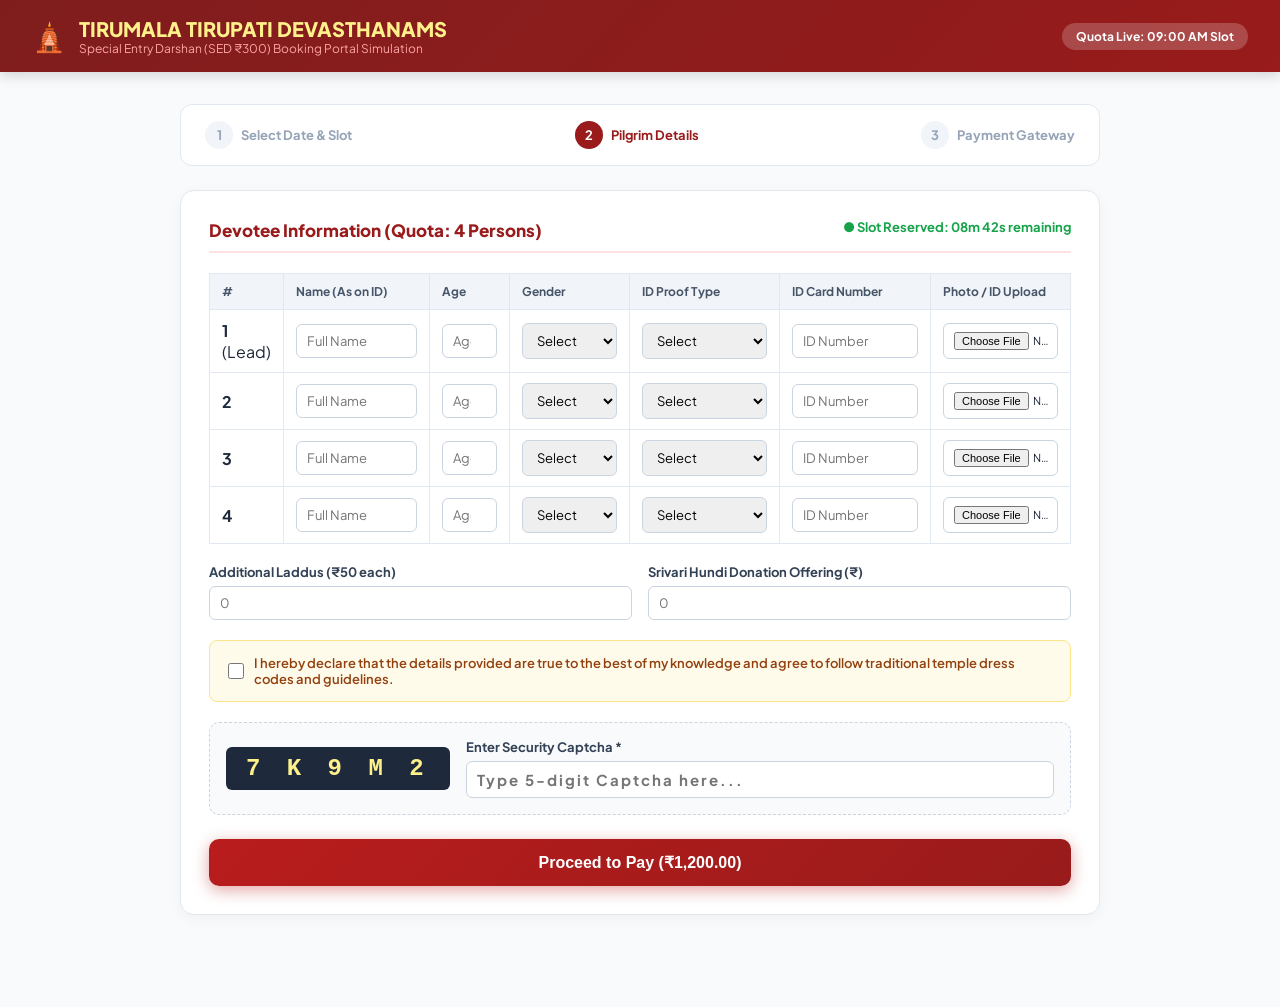
==== demo_portal/index.html @ 220d36b7 "Initial release of TTD Express Autofill extension" ====
<!DOCTYPE html>
<html lang="en">
<head>
  <meta charset="UTF-8">
  <meta name="viewport" content="width=device-width, initial-scale=1.0">
  <title>TTD Devasthanams - Online Darshan Booking Demo</title>
  <link rel="preconnect" href="https://fonts.googleapis.com">
  <link rel="preconnect" href="https://fonts.gstatic.com" crossorigin>
  <link href="https://fonts.googleapis.com/css2?family=Plus+Jakarta+Sans:wght@400;500;600;700;800&display=swap" rel="stylesheet">
  <style>
    :root {
      --primary: #991b1b;
      --primary-gold: #b45309;
      --bg: #f8fafc;
      --card-bg: #ffffff;
      --border: #e2e8f0;
      --text: #1e293b;
    }

    * { margin: 0; padding: 0; box-sizing: border-box; }
    body {
      font-family: 'Plus Jakarta Sans', sans-serif;
      background-color: var(--bg);
      color: var(--text);
      padding-bottom: 60px;
    }

    .top-header {
      background: linear-gradient(135deg, #7f1d1d, #991b1b);
      color: #ffffff;
      padding: 16px 32px;
      display: flex;
      justify-content: space-between;
      align-items: center;
      box-shadow: 0 4px 12px rgba(0, 0, 0, 0.15);
    }

    .header-brand {
      display: flex;
      align-items: center;
      gap: 12px;
    }

    .header-brand h1 {
      font-size: 20px;
      font-weight: 800;
      color: #fef08a;
    }

    .header-brand p {
      font-size: 12px;
      color: #fca5a5;
    }

    .container {
      max-width: 960px;
      margin: 32px auto;
      padding: 0 20px;
    }

    .booking-stepper {
      display: flex;
      justify-content: space-between;
      margin-bottom: 24px;
      background: var(--card-bg);
      padding: 16px 24px;
      border-radius: 12px;
      border: 1px solid var(--border);
    }

    .step-item {
      display: flex;
      align-items: center;
      gap: 8px;
      font-size: 13px;
      font-weight: 700;
      color: #94a3b8;
    }

    .step-item.active {
      color: var(--primary);
    }

    .step-number {
      width: 28px;
      height: 28px;
      border-radius: 50%;
      background: #f1f5f9;
      display: flex;
      align-items: center;
      justify-content: center;
    }

    .step-item.active .step-number {
      background: var(--primary);
      color: #ffffff;
    }

    .booking-card {
      background: var(--card-bg);
      border-radius: 14px;
      border: 1px solid var(--border);
      padding: 28px;
      margin-bottom: 20px;
      box-shadow: 0 4px 16px rgba(0, 0, 0, 0.04);
    }

    .card-title {
      font-size: 17px;
      font-weight: 800;
      color: var(--primary);
      border-bottom: 2px solid #fee2e2;
      padding-bottom: 10px;
      margin-bottom: 20px;
      display: flex;
      justify-content: space-between;
    }

    .pilgrim-table {
      width: 100%;
      border-collapse: collapse;
      margin-bottom: 20px;
    }

    .pilgrim-table th {
      background: #f1f5f9;
      text-align: left;
      padding: 10px 12px;
      font-size: 12px;
      font-weight: 700;
      color: #475569;
      border: 1px solid var(--border);
    }

    .pilgrim-table td {
      padding: 10px 12px;
      border: 1px solid var(--border);
      vertical-align: middle;
    }

    .table-input, .table-select {
      width: 100%;
      padding: 8px 10px;
      border: 1px solid #cbd5e1;
      border-radius: 6px;
      font-family: inherit;
      font-size: 13px;
    }

    .table-input:focus, .table-select:focus {
      outline: 2px solid var(--primary-gold);
      border-color: var(--primary-gold);
    }

    .grid-2 {
      display: grid;
      grid-template-columns: 1fr 1fr;
      gap: 16px;
      margin-bottom: 20px;
    }

    .form-group {
      display: flex;
      flex-direction: column;
      gap: 6px;
    }

    .form-group label {
      font-size: 13px;
      font-weight: 700;
      color: #334155;
    }

    .terms-box {
      background: #fffbeb;
      border: 1px solid #fde68a;
      padding: 14px 18px;
      border-radius: 8px;
      margin-bottom: 20px;
      display: flex;
      align-items: center;
      gap: 10px;
      font-size: 13px;
      color: #92400e;
      font-weight: 600;
    }

    .captcha-container {
      display: flex;
      align-items: center;
      gap: 16px;
      background: #f8fafc;
      padding: 16px;
      border-radius: 10px;
      border: 1px dashed #cbd5e1;
      margin-bottom: 24px;
    }

    .captcha-code-box {
      background: #1e293b;
      color: #fef08a;
      font-family: monospace;
      font-size: 24px;
      font-weight: 900;
      letter-spacing: 6px;
      padding: 8px 20px;
      border-radius: 6px;
      user-select: none;
    }

    .btn-submit {
      background: linear-gradient(135deg, #b91c1c, #991b1b);
      color: #ffffff;
      font-size: 16px;
      font-weight: 800;
      padding: 14px 32px;
      border: none;
      border-radius: 10px;
      cursor: pointer;
      box-shadow: 0 4px 16px rgba(185, 28, 28, 0.4);
      width: 100%;
      transition: all 0.15s ease;
    }

    .btn-submit:hover {
      background: linear-gradient(135deg, #dc2626, #b91c1c);
      transform: translateY(-1px);
    }
  </style>
</head>
<body>
  <!-- Header -->
  <header class="top-header">
    <div class="header-brand">
      <div style="font-size: 28px;">🛕</div>
      <div>
        <h1>TIRUMALA TIRUPATI DEVASTHANAMS</h1>
        <p>Special Entry Darshan (SED ₹300) Booking Portal Simulation</p>
      </div>
    </div>
    <div style="background: rgba(255,255,255,0.2); padding: 6px 14px; border-radius: 20px; font-size: 12px; font-weight: 700;">
      Quota Live: 09:00 AM Slot
    </div>
  </header>

  <div class="container">
    <!-- Stepper -->
    <div class="booking-stepper">
      <div class="step-item"><div class="step-number">1</div> Select Date & Slot</div>
      <div class="step-item active"><div class="step-number">2</div> Pilgrim Details</div>
      <div class="step-item"><div class="step-number">3</div> Payment Gateway</div>
    </div>

    <!-- Pilgrim Table Card -->
    <div class="booking-card">
      <div class="card-title">
        <span>Devotee Information (Quota: 4 Persons)</span>
        <span style="font-size: 13px; color: #16a34a; font-weight: 700;">● Slot Reserved: 08m 42s remaining</span>
      </div>

      <table class="pilgrim-table">
        <thead>
          <tr>
            <th style="width: 50px;">#</th>
            <th>Name (As on ID)</th>
            <th style="width: 80px;">Age</th>
            <th style="width: 120px;">Gender</th>
            <th style="width: 150px;">ID Proof Type</th>
            <th>ID Card Number</th>
            <th style="width: 140px;">Photo / ID Upload</th>
          </tr>
        </thead>
        <tbody>
          <!-- Row 1: Primary -->
          <tr class="pilgrim-row">
            <td><strong>1</strong> (Lead)</td>
            <td><input type="text" formcontrolname="name_0" id="name_0" placeholder="Full Name" class="table-input"></td>
            <td><input type="number" formcontrolname="age_0" id="age_0" placeholder="Age" class="table-input"></td>
            <td>
              <select formcontrolname="gender_0" id="gender_0" class="table-select">
                <option value="">Select</option>
                <option value="Male">Male</option>
                <option value="Female">Female</option>
                <option value="Transgender">Transgender</option>
              </select>
            </td>
            <td>
              <select formcontrolname="idProofType_0" id="idProofType_0" class="table-select">
                <option value="">Select</option>
                <option value="Aadhaar Card">Aadhaar Card</option>
                <option value="Passport">Passport</option>
                <option value="Voter ID">Voter ID</option>
                <option value="PAN Card">PAN Card</option>
              </select>
            </td>
            <td><input type="text" formcontrolname="idProofNumber_0" id="idProofNumber_0" placeholder="ID Number" class="table-input"></td>
            <td><input type="file" id="file_0" class="table-input" style="font-size: 11px;"></td>
          </tr>

          <!-- Row 2 -->
          <tr class="pilgrim-row">
            <td><strong>2</strong></td>
            <td><input type="text" formcontrolname="name_1" id="name_1" placeholder="Full Name" class="table-input"></td>
            <td><input type="number" formcontrolname="age_1" id="age_1" placeholder="Age" class="table-input"></td>
            <td>
              <select formcontrolname="gender_1" id="gender_1" class="table-select">
                <option value="">Select</option>
                <option value="Male">Male</option>
                <option value="Female">Female</option>
                <option value="Transgender">Transgender</option>
              </select>
            </td>
            <td>
              <select formcontrolname="idProofType_1" id="idProofType_1" class="table-select">
                <option value="">Select</option>
                <option value="Aadhaar Card">Aadhaar Card</option>
                <option value="Passport">Passport</option>
                <option value="Voter ID">Voter ID</option>
              </select>
            </td>
            <td><input type="text" formcontrolname="idProofNumber_1" id="idProofNumber_1" placeholder="ID Number" class="table-input"></td>
            <td><input type="file" id="file_1" class="table-input" style="font-size: 11px;"></td>
          </tr>

          <!-- Row 3 -->
          <tr class="pilgrim-row">
            <td><strong>3</strong></td>
            <td><input type="text" formcontrolname="name_2" id="name_2" placeholder="Full Name" class="table-input"></td>
            <td><input type="number" formcontrolname="age_2" id="age_2" placeholder="Age" class="table-input"></td>
            <td>
              <select formcontrolname="gender_2" id="gender_2" class="table-select">
                <option value="">Select</option>
                <option value="Male">Male</option>
                <option value="Female">Female</option>
              </select>
            </td>
            <td>
              <select formcontrolname="idProofType_2" id="idProofType_2" class="table-select">
                <option value="">Select</option>
                <option value="Aadhaar Card">Aadhaar Card</option>
                <option value="Passport">Passport</option>
              </select>
            </td>
            <td><input type="text" formcontrolname="idProofNumber_2" id="idProofNumber_2" placeholder="ID Number" class="table-input"></td>
            <td><input type="file" id="file_2" class="table-input" style="font-size: 11px;"></td>
          </tr>

          <!-- Row 4 -->
          <tr class="pilgrim-row">
            <td><strong>4</strong></td>
            <td><input type="text" formcontrolname="name_3" id="name_3" placeholder="Full Name" class="table-input"></td>
            <td><input type="number" formcontrolname="age_3" id="age_3" placeholder="Age" class="table-input"></td>
            <td>
              <select formcontrolname="gender_3" id="gender_3" class="table-select">
                <option value="">Select</option>
                <option value="Male">Male</option>
                <option value="Female">Female</option>
              </select>
            </td>
            <td>
              <select formcontrolname="idProofType_3" id="idProofType_3" class="table-select">
                <option value="">Select</option>
                <option value="Aadhaar Card">Aadhaar Card</option>
              </select>
            </td>
            <td><input type="text" formcontrolname="idProofNumber_3" id="idProofNumber_3" placeholder="ID Number" class="table-input"></td>
            <td><input type="file" id="file_3" class="table-input" style="font-size: 11px;"></td>
          </tr>
        </tbody>
      </table>

      <!-- Offerings Grid -->
      <div class="grid-2">
        <div class="form-group">
          <label>Additional Laddus (₹50 each)</label>
          <input type="number" formcontrolname="extraLaddu" id="extraLaddu" placeholder="0" class="table-input">
        </div>
        <div class="form-group">
          <label>Srivari Hundi Donation Offering (₹)</label>
          <input type="number" formcontrolname="hundiAmount" id="hundiAmount" placeholder="0" class="table-input">
        </div>
      </div>

      <!-- Terms & Conditions -->
      <div class="terms-box">
        <input type="checkbox" id="agree" name="agree" formcontrolname="agree" style="width: 18px; height: 18px; cursor: pointer;">
        <label for="agree" style="cursor: pointer;">
          I hereby declare that the details provided are true to the best of my knowledge and agree to follow traditional temple dress codes and guidelines.
        </label>
      </div>

      <!-- Captcha Section -->
      <div class="captcha-container">
        <div class="captcha-code-box">7 K 9 M 2</div>
        <div class="form-group" style="flex: 1;">
          <label>Enter Security Captcha *</label>
          <input type="text" formcontrolname="captcha" id="captcha" placeholder="Type 5-digit Captcha here..." class="table-input" style="font-size: 15px; font-weight: 700; letter-spacing: 2px;">
        </div>
      </div>

      <!-- Submit button -->
      <button type="button" class="btn-submit" onclick="alert('Form submitted successfully! Simulation complete.')">
        Proceed to Pay (₹1,200.00)
      </button>
    </div>
  </div>
</body>
</html>
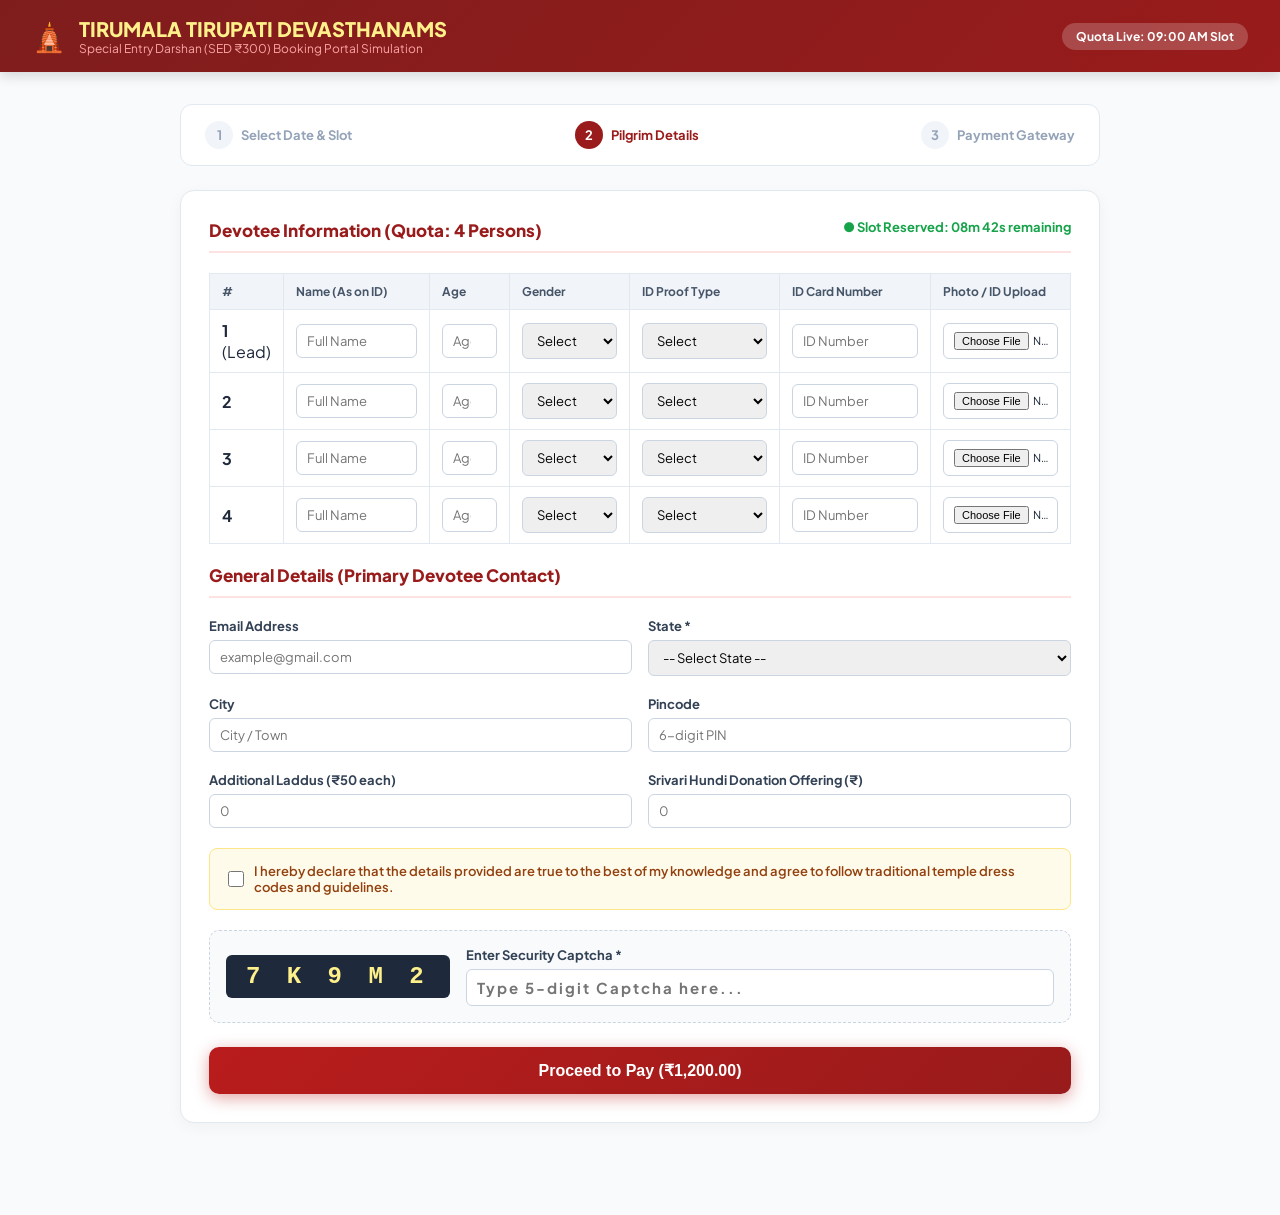
==== commit 1c2a6d3b: "Update TTD Express Autofill: add MAIN-world page bridge, contact autofill, clean redundant assets, a" ====
--- a/demo_portal/index.html
+++ b/demo_portal/index.html
@@ -369,6 +369,45 @@
         </tbody>
       </table>
 
+      <!-- General Details / Contact Information -->
+      <div class="card-title" style="margin-top: 10px;">
+        <span>General Details (Primary Devotee Contact)</span>
+      </div>
+      <div class="grid-2">
+        <div class="form-group">
+          <label>Email Address</label>
+          <input type="email" formcontrolname="email" name="email" id="email" placeholder="example@gmail.com" class="table-input">
+        </div>
+        <div class="form-group">
+          <label>State *</label>
+          <select formcontrolname="state" name="state" id="state" class="table-select">
+            <option value="">-- Select State --</option>
+            <option value="Andhra Pradesh">Andhra Pradesh</option>
+            <option value="Telangana">Telangana</option>
+            <option value="Tamil Nadu">Tamil Nadu</option>
+            <option value="Karnataka">Karnataka</option>
+            <option value="Maharashtra">Maharashtra</option>
+            <option value="Kerala">Kerala</option>
+            <option value="Gujarat">Gujarat</option>
+            <option value="Delhi">Delhi</option>
+            <option value="Rajasthan">Rajasthan</option>
+            <option value="Uttar Pradesh">Uttar Pradesh</option>
+            <option value="West Bengal">West Bengal</option>
+            <option value="Other">Other</option>
+          </select>
+        </div>
+      </div>
+      <div class="grid-2">
+        <div class="form-group">
+          <label>City</label>
+          <input type="text" formcontrolname="city" name="city" id="city" placeholder="City / Town" class="table-input">
+        </div>
+        <div class="form-group">
+          <label>Pincode</label>
+          <input type="text" formcontrolname="pincode" name="pincode" id="pincode" placeholder="6-digit PIN" class="table-input">
+        </div>
+      </div>
+
       <!-- Offerings Grid -->
       <div class="grid-2">
         <div class="form-group">
